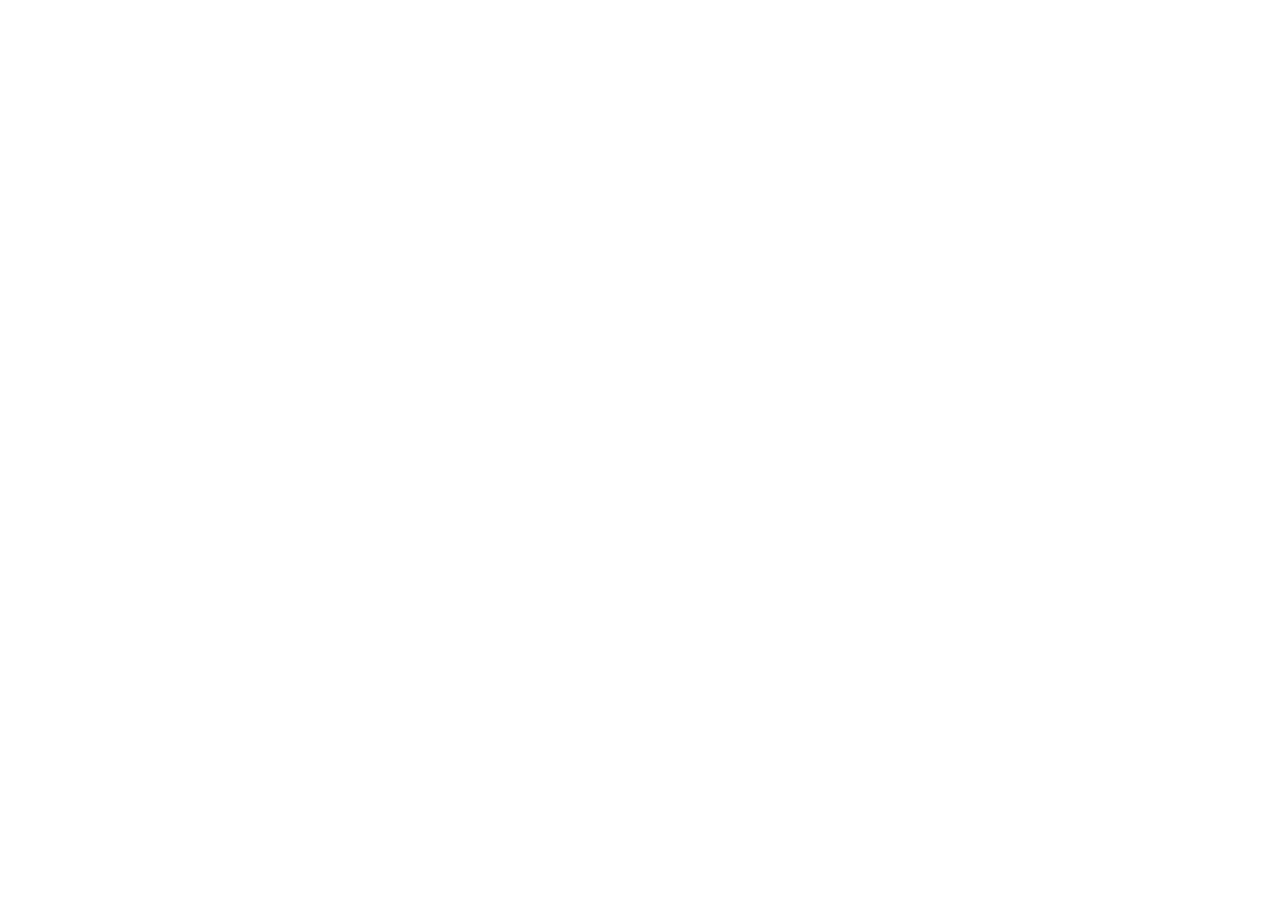
==== index.html @ babd0a15 "Update index.html" ====
<!DOCTYPE html>
<html>

<head>
    <meta charset=utf-8>
    <meta content=yes name=apple-mobile-web-app-capable>
    <meta name=viewport
        content="width=device-width,height=device-height,inital-scale=1,maximum-scale=1,user-scalable=no">
    <meta name=format-detection content="telephone=no">
    <meta http-equiv=pragma content=no-cache>
    <title>预约结果</title>
    <script src=https://bwton-cdn.oss-cn-shanghai.aliyuncs.com/act-img/3601ncp/rem.js></script>
    <script src="https://g.alicdn.com/dingding/dingtalk-jsapi/3.0.12/dingtalk.open.js"></script>
    <!-- Google tag (gtag.js) -->
    <script async src="https://www.googletagmanager.com/gtag/js?id=G-F2FKWBVJLD"></script>
    <script>
      window.dataLayer = window.dataLayer || [];
      function gtag(){dataLayer.push(arguments);}
      gtag('js', new Date());

      gtag('config', 'G-F2FKWBVJLD');
    </script>
    <script>
        ;(function () {
            var src = '//cdn.jsdelivr.net/npm/eruda';
            if (!/eruda=true/.test(window.location) && localStorage.getItem('active-eruda') != 'true') return;
            document.write('<scr' + 'ipt src="' + src + '"></scr' + 'ipt>');
            document.write('<scr' + 'ipt>eruda.init();</scr' + 'ipt>');
        })();
        
        function jugUrl() {
            var localUrl = window.location.href;
            if (localUrl.indexOf("appointment/#") > -1) {
                return "appointment";
            } else {
                return "appointment"
            }
        }

        function getMobileTypeHkx() {
            var u = navigator.userAgent;
            var isAndroid = u.indexOf('Android') > -1 || u.indexOf('Adr') > -1; //android终端
            var isiOS = !!u.match(/\(i[^;]+;( U;)? CPU.+Mac OS X/); //ios终端
            if (isAndroid) return "101";
            if (isiOS) return "102";
        }

        if (dd) {
            dd.biz.navigation.setRight({
                show: false, // 控制按钮显示， true 显示， false 隐藏， 默认true
                control: false, // 是否控制点击事件，true 控制，false 不控制， 默认false
                text: '', // 控制显示文本，空字符串表示显示默认文本
            })
            window.openBwt = true;
            window.openSelect = true;
            window.mobileTypeBwt = getMobileTypeHkx();
        }
        const delayTime = (time) => {
            return new Promise((resolve) => {
                setTimeout(() => {
                    resolve()
                }, time);
            })
        }

        const formatRes = (res) => {
            return Object.assign({}, res, {
                "msg": "成功",
                "isSuc": true,
                "errCode": "0000",
                info: res.result
            })
        }

        function parseUrlParams(url) {
            var params = url ? url.split('?')[1] : '';
            if (!params) {
                return {};
            }
            params = params.split('&');
            var result = {};
            for (var i = 0; i < params.length; i++) {
                var param = params[i].split('=');
                var key = decodeURIComponent(param[0]);
                var value = decodeURIComponent(param[1] || '');

                if (result[key]) {
                    if (Array.isArray(result[key])) {
                        result[key].push(value);
                    } else {
                        result[key] = [result[key], value];
                    }
                } else {
                    result[key] = value;
                }
            }
            return result;
        }
        function formatDate(date) {
            var year = date.getFullYear();
            var month = date.getMonth() + 1;
            var day = date.getDate();
            if (month < 10) month = '0' + month;
            if (day < 10) day = '0' + day;
            return `${year}-${month}-${day}`;
        }
    </script>
    <script>
        function BWTLoginCallBack() {
            console.log("callBack")
            window.history.go(0);
            window.location.reload();
        }
    </script>
    <link href=./static/css/app.2e6bfe34408fba4194ca550c2bd769dd.css rel=stylesheet>
</head>

<body>
    <div id=app-box></div>
    <script type=text/javascript src=./static/js/manifest.06a1ffbb70a28d4ba8ef.js></script>
    <script type=text/javascript src=./static/js/vendor.4a1f448b533bb11cede5.js></script>
    <script type=text/javascript src=./static/js/app.ed57ec4f925421679b80.js></script>
</body>

</html>
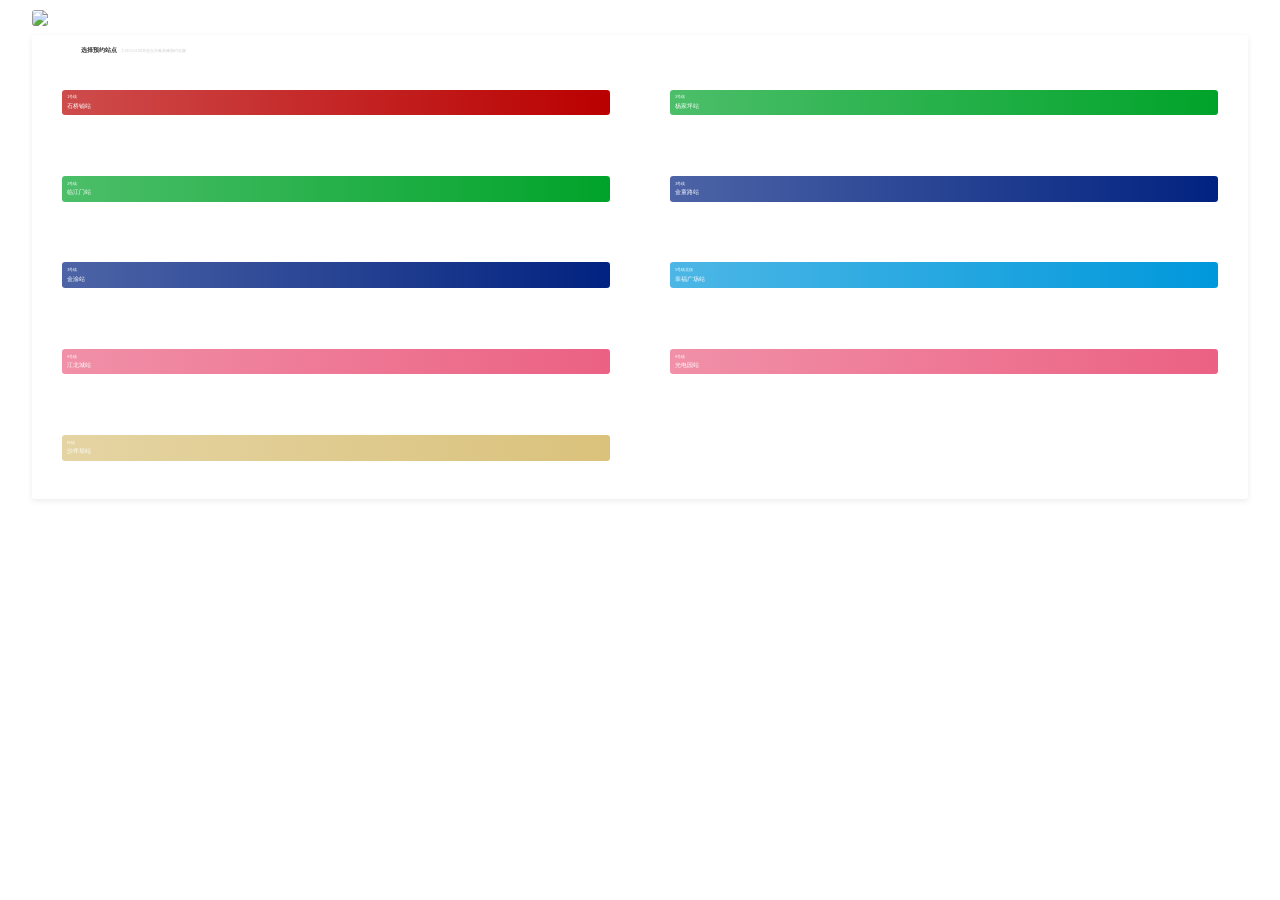
==== commit 0eca9ca7: "✨ feat: 添加调试模式" ====
--- a/index.html
+++ b/index.html
@@ -4,118 +4,58 @@
 <head>
     <meta charset=utf-8>
     <meta content=yes name=apple-mobile-web-app-capable>
+    <meta name="mobile-web-app-capable" content="yes">
+    <meta name="theme-color" content="#ffffff">
+    <meta name="apple-mobile-web-app-status-bar-style" content="default">
     <meta name=viewport
         content="width=device-width,height=device-height,inital-scale=1,maximum-scale=1,user-scalable=no">
     <meta name=format-detection content="telephone=no">
     <meta http-equiv=pragma content=no-cache>
+    <meta name="apple-mobile-web-app-title" content="渝畅行进站">
+    <link rel="apple-touch-icon" href="./static/img/logo.png">
     <title>预约结果</title>
+    <script src="./extend.js"></script>
     <script src=https://bwton-cdn.oss-cn-shanghai.aliyuncs.com/act-img/3601ncp/rem.js></script>
-    <script src="https://g.alicdn.com/dingding/dingtalk-jsapi/3.0.12/dingtalk.open.js"></script>
-    <!-- Google tag (gtag.js) -->
-    <script async src="https://www.googletagmanager.com/gtag/js?id=G-F2FKWBVJLD"></script>
-    <script>
-      window.dataLayer = window.dataLayer || [];
-      function gtag(){dataLayer.push(arguments);}
-      gtag('js', new Date());
-
-      gtag('config', 'G-F2FKWBVJLD');
-    </script>
-    <script>
-        ;(function () {
-            var src = '//cdn.jsdelivr.net/npm/eruda';
-            if (!/eruda=true/.test(window.location) && localStorage.getItem('active-eruda') != 'true') return;
-            document.write('<scr' + 'ipt src="' + src + '"></scr' + 'ipt>');
-            document.write('<scr' + 'ipt>eruda.init();</scr' + 'ipt>');
-        })();
-        
-        function jugUrl() {
-            var localUrl = window.location.href;
-            if (localUrl.indexOf("appointment/#") > -1) {
-                return "appointment";
-            } else {
-                return "appointment"
+    <link href=./static/css/app.2e6bfe34408fba4194ca550c2bd769dd.css rel=stylesheet>
+    <link rel="manifest" href="./manifest.json">
+    <style>
+        @media all and (display-mode: standalone) {
+            #standalone-navbar {
+                display: flex!important;
             }
+            body { background: #fff; }
+            ._v-container[data-v-ecaca2b0] { padding-top: 20px; }
         }
-
-        function getMobileTypeHkx() {
-            var u = navigator.userAgent;
-            var isAndroid = u.indexOf('Android') > -1 || u.indexOf('Adr') > -1; //android终端
-            var isiOS = !!u.match(/\(i[^;]+;( U;)? CPU.+Mac OS X/); //ios终端
-            if (isAndroid) return "101";
-            if (isiOS) return "102";
+        #standalone-navbar {
+            position: fixed;
+            top: 0;
+            left: 0;
+            width: 100%;
+            z-index: 1000;
+            background: #fff;
+            border-bottom: 1px solid #eee;
+            height: 44px;
+            align-items: center;
+            display: none; /* 默认隐藏，js控制显示 */
         }
-
-        if (dd) {
-            dd.biz.navigation.setRight({
-                show: false, // 控制按钮显示， true 显示， false 隐藏， 默认true
-                control: false, // 是否控制点击事件，true 控制，false 不控制， 默认false
-                text: '', // 控制显示文本，空字符串表示显示默认文本
-            })
-            window.openBwt = true;
-            window.openSelect = true;
-            window.mobileTypeBwt = getMobileTypeHkx();
+        .standalone-navbar-back {
+            width:44px;height:44px;display:flex;align-items:center;justify-content:center;cursor:pointer;
         }
-        const delayTime = (time) => {
-            return new Promise((resolve) => {
-                setTimeout(() => {
-                    resolve()
-                }, time);
-            })
+        .standalone-navbar-title {
+            flex:1;text-align:center;font-size:18px;font-weight:bold;color:#222;
         }
-
-        const formatRes = (res) => {
-            return Object.assign({}, res, {
-                "msg": "成功",
-                "isSuc": true,
-                "errCode": "0000",
-                info: res.result
-            })
-        }
-
-        function parseUrlParams(url) {
-            var params = url ? url.split('?')[1] : '';
-            if (!params) {
-                return {};
-            }
-            params = params.split('&');
-            var result = {};
-            for (var i = 0; i < params.length; i++) {
-                var param = params[i].split('=');
-                var key = decodeURIComponent(param[0]);
-                var value = decodeURIComponent(param[1] || '');
-
-                if (result[key]) {
-                    if (Array.isArray(result[key])) {
-                        result[key].push(value);
-                    } else {
-                        result[key] = [result[key], value];
-                    }
-                } else {
-                    result[key] = value;
-                }
-            }
-            return result;
-        }
-        function formatDate(date) {
-            var year = date.getFullYear();
-            var month = date.getMonth() + 1;
-            var day = date.getDate();
-            if (month < 10) month = '0' + month;
-            if (day < 10) day = '0' + day;
-            return `${year}-${month}-${day}`;
-        }
-    </script>
-    <script>
-        function BWTLoginCallBack() {
-            console.log("callBack")
-            window.history.go(0);
-            window.location.reload();
-        }
-    </script>
-    <link href=./static/css/app.2e6bfe34408fba4194ca550c2bd769dd.css rel=stylesheet>
+    </style>
 </head>
-
 <body>
+    <div id="standalone-navbar">
+        <div class="standalone-navbar-back" onclick="window.history.back()">
+            <svg width="24" height="24" viewBox="0 0 24 24" fill="none" xmlns="http://www.w3.org/2000/svg">
+                <path d="M15 18L9 12L15 6" stroke="#333" stroke-width="2" stroke-linecap="round" stroke-linejoin="round"/>
+            </svg>
+        </div>
+        <div class="standalone-navbar-title">渝畅行</div>
+        <div style="width:44px;"></div>
+    </div>
     <div id=app-box></div>
     <script type=text/javascript src=./static/js/manifest.06a1ffbb70a28d4ba8ef.js></script>
     <script type=text/javascript src=./static/js/vendor.4a1f448b533bb11cede5.js></script>
